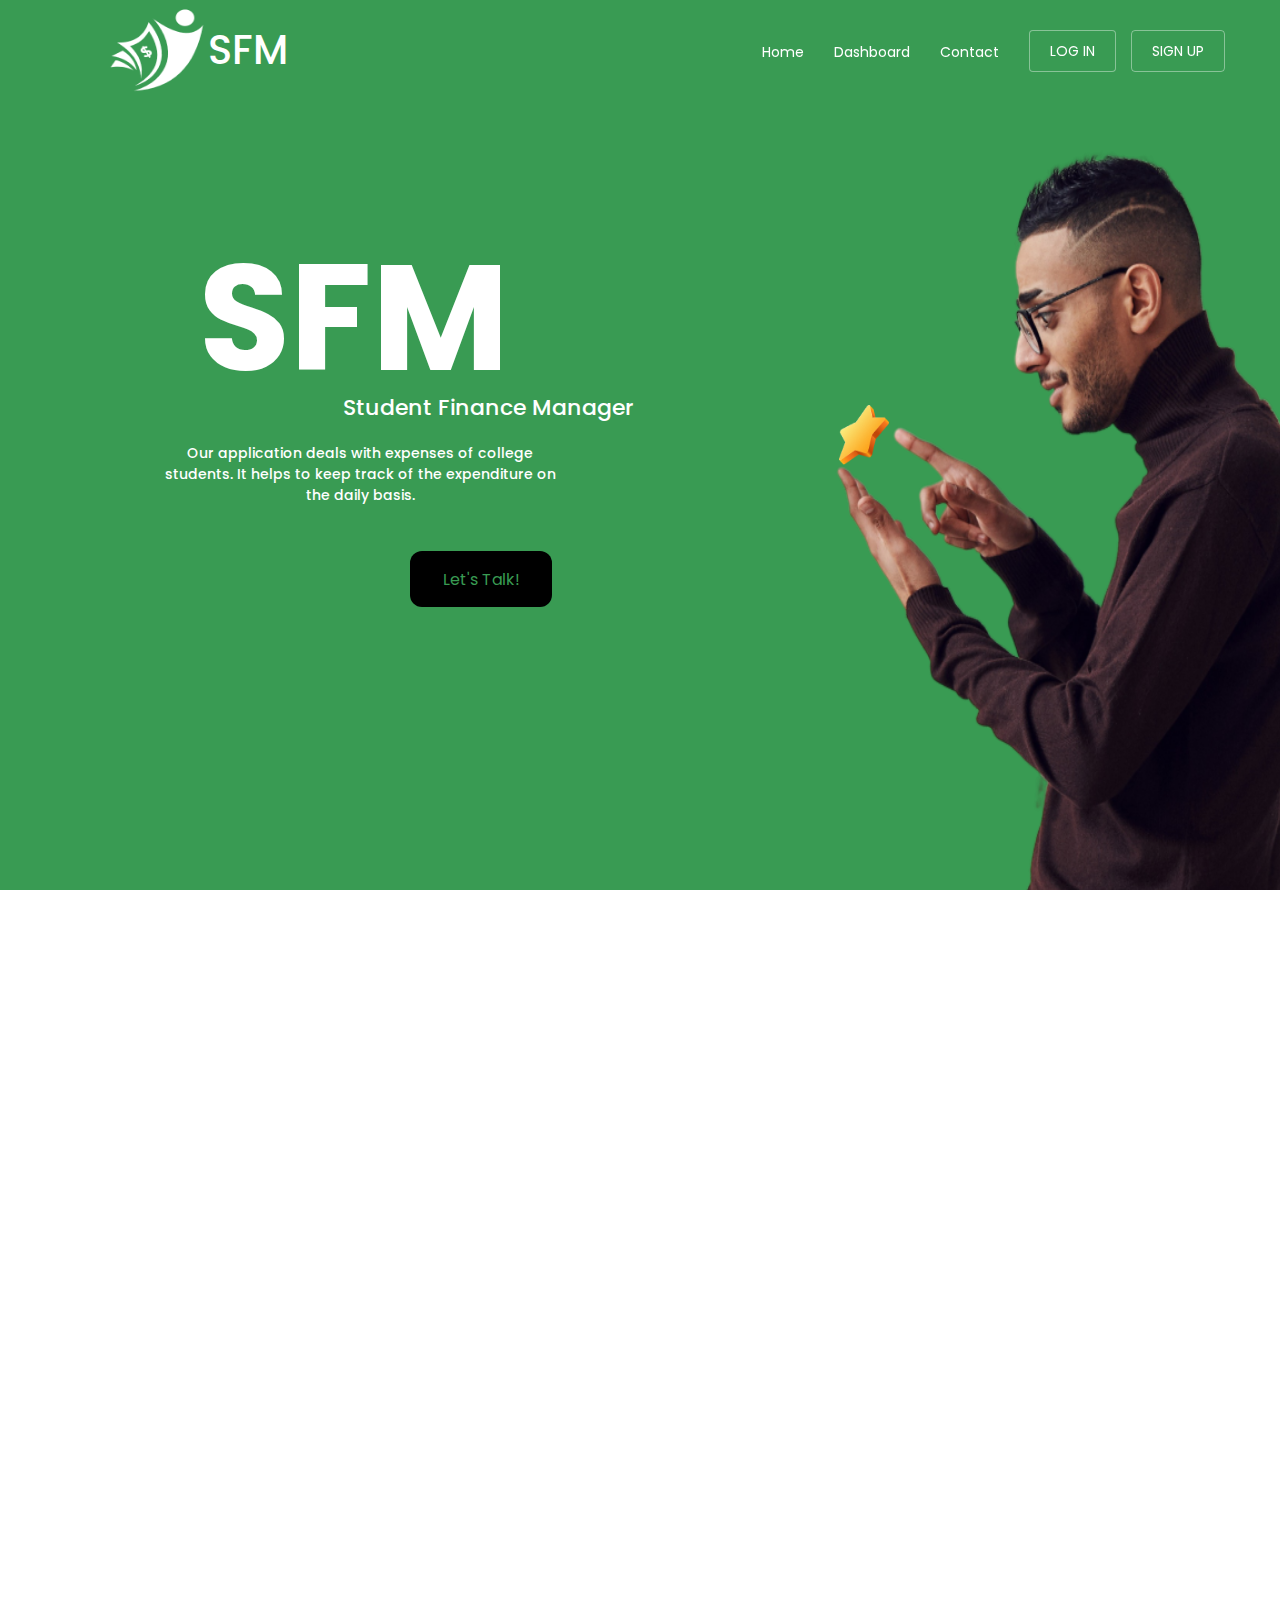
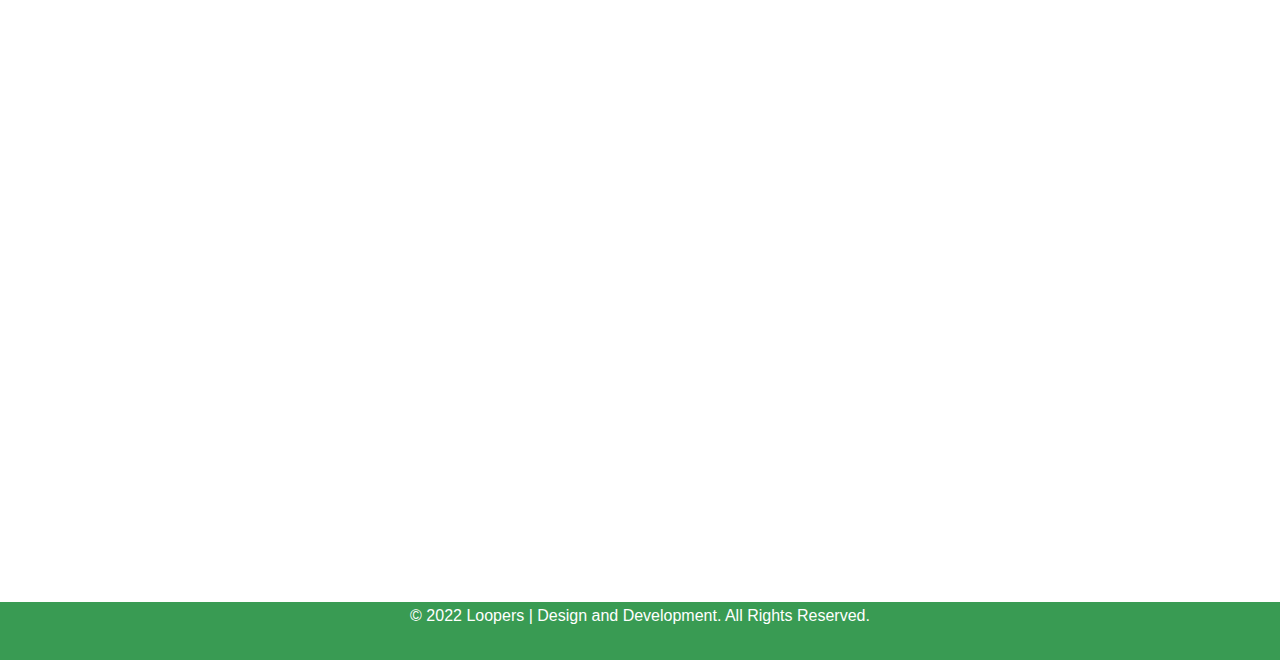
==== index.html @ a9b00f6e "Initial Commit" ====
<!DOCTYPE html>
<html lang="en">
  <head>
    <meta charset="utf-8">
    <meta name="viewport" content="width=device-width, initial-scale=1">
    <title>SFM</title>
    <meta name="description" content="">
    <meta name="keywords" content="free website templates, free bootstrap themes, free template, free bootstrap, free website template">
    
    <link rel="stylesheet" href="https://fonts.googleapis.com/css?family=Poppins:400,500,700">
    <link rel="stylesheet" href="css/styles-merged.css">
    <link rel="stylesheet" href="css/style.min.css">
    <div class="header">
      <img src="img/sfmwhite.png" alt="logo" />
      <h1>SFM</h1>
    </div>
    

    <!--[if lt IE 9]>
      <script src="js/vendor/html5shiv.min.js"></script>
      <script src="js/vendor/respond.min.js"></script>
    <![endif]-->
  </head>
  <body>

    <img src="img/pexels-fauxels-3182765-removebg2.png" alt="HTML5 Icon">
    <div class="img2">
      <img src="img/Group.png" alt="star"/>
    </div>
    
    <!-- Fixed navbar -->
    
    
    <nav class="navbar navbar-default navbar-fixed-top probootstrap-navbar">
      <div class="container">
        <div class="navbar-header">
          <button type="button" class="navbar-toggle collapsed" data-toggle="collapse" data-target="#navbar-collapse" aria-expanded="false" aria-controls="navbar">
            <span class="sr-only">Toggle navigation</span>
            <span class="icon-bar"></span>
            <span class="icon-bar"></span>
            <span class="icon-bar"></span>
          </button>
          <a class="navbar-brand" href="index.html" title="SFM">SFM</a>
        </div>

        <div id="navbar-collapse" class="navbar-collapse collapse">
          <ul class="nav navbar-nav navbar-right">
            <li><a href="index.html">Home</a></li>
            <li class="">
              <a href="dashboard.html" data-toggle="" class="">Dashboard</a>
           
            
            <li><a href="contact.html">Contact</a></li>
            <li class="probootstra-cta-button"><a href="#" class="btn" data-toggle="modal" data-target="#loginModal">Log in</a></li>
            <li class="probootstra-cta-button last"><a href="#" class="btn btn-ghost" data-toggle="modal" data-target="#signupModal">Sign up</a></li>
          </ul>
        </div>
      </div>
    </nav>

    <section class="flexslider">
     
          <div class="container">
            <div class="row">
              <div class="col-md-8 col-md-offset-2">
                <div class="probootstrap-slider-text text-center">
                  <h1 class="probootstrap-heading">SFM</h1>
                </div>
              </div>
            </div>
          </div>

          <div class="size">
            <h3 class="two" style="color: white">Student Finance Manager</h3>
            
            <button class="button1"><a href="https://api.whatsapp.com/send/?phone=%2B34602256248&text&app_absent=0">Let's Talk!</a></button> 
          </div>

          <div class="four">
            <h5 class="three" style="color:white">Our application deals with expenses of college<br> students. It helps to keep track of 
              the expenditure on<br> the daily basis.</h5>
          </div>

          
       
    </section>


    
    <section class="probootstrap-section probootstrap-bg-white probootstrap-zindex-above-showcase">
      <div class="container">
        <div class="row">
          <div class="col-md-6 col-md-offset-3 text-center section-heading probootstrap-animate" data-animate-effect="fadeIn">
            <h2>Our Services</h2>
          </div>
        </div>
        <!-- END row -->
        <div class="row probootstrap-gutter60">
          <div class="col-md-4 probootstrap-animate" data-animate-effect="fadeIn">
            <div class="service hover_service text-center">
              <div class="icon"><i class="icon-mobile3"></i></div>
              <div class="text">
                <h3>Balance Check</h3>
              </div>  
            </div>
          </div>
          <div class="col-md-4 probootstrap-animate" data-animate-effect="fadeIn">
            <div class="service hover_service text-center">
              <div class="icon"><i class="icon-presentation"></i></div>
              <div class="text">
                <h3>Manage Investment</h3>
              </div>
            </div>
          </div>
          <div class="col-md-4 probootstrap-animate" data-animate-effect="fadeIn">
            <div class="service hover_service text-center">
              <div class="icon"><i class="icon-circle-compass"></i></div>
              <div class="text">
                <h3>Chat Message</h3>
              </div>
            </div>
          </div>
</div>
</div>
</section>

<section class="probootstrap-section probootstrap-bg-white probootstrap-zindex-above-showcase">
  <div class="container">
    <div class="row">
      <div class="col-md-6 col-md-offset-3 text-center section-heading probootstrap-animate" data-animate-effect="fadeIn">
        <h2>Plans & Subscriptions</h2>
      </div>
    </div>
    <!-- END row -->
    <div class="row probootstrap-gutter60">
      <div class="col-md-4 probootstrap-animate" data-animate-effect="fadeIn">
        <div class="service hover_service text-center">
          <div class="icon"><i class="icon-mobile3"></i></div>
          <div class="text">
            <h2>14 Days Trial Plan</h2>
            <h3>Rs.0</h3>
          </div>  
        </div>
      </div>
      <div class="col-md-4 probootstrap-animate" data-animate-effect="fadeIn">
        <div class="service hover_service text-center">
          <div class="icon"><i class="icon-presentation"></i></div>
          <div class="text">
            <h2>Monthly Plan</h2>
            <h3>Rs.199</h3>
          </div>
        </div>
      </div>
      <div class="col-md-4 probootstrap-animate" data-animate-effect="fadeIn">
        <div class="service hover_service text-center">
          <div class="icon"><i class="icon-circle-compass"></i></div>
          <div class="text">
            <h2>Yearly Plan</h2>
            <h3>Rs.2199</h3>
          </div>
        </div>
      </div>
</div>
  </div></section>
         


    
 
    <div id="footer">
      <p>&copy; 2022 Loopers | Design and Development. All Rights Reserved.</p>
  </div>
    <!-- Modal login -->
    <div class="modal fadeInUp probootstrap-animated" id="loginModal" tabindex="-1" role="dialog" aria-labelledby="loginModalLabel" aria-hidden="true">
      <div class="vertical-alignment-helper">
        <div class="modal-dialog modal-md vertical-align-center">
          <div class="modal-content">
            <button type="button" class="close" data-dismiss="modal" aria-hidden="true"><i class="icon-cross"></i></button>
            <div class="probootstrap-modal-flex">
              <div class="probootstrap-modal-figure" style="background-image: url(img/modal_bg.jpg);"></div>
              <div class="probootstrap-modal-content">
                <form action="#" class="probootstrap-form">
                  <div class="form-group">
                    <input type="text" class="form-control" placeholder="Email">
                  </div> 
                  <div class="form-group">
                    <input type="password" class="form-control" placeholder="Password">
                  </div> 
                  <div class="form-group clearfix mb40">
                    <label for="remember" class="probootstrap-remember"><input type="checkbox" id="remember"> Remember Me</label>
                    <a href="#" class="probootstrap-forgot">Forgot Password?</a>
                  </div>
                  <div class="form-group text-left">
                    <div class="row">
                      <div class="col-md-6">
                        <input type="submit" class="btn btn-primary btn-block" value="Sign In">
                      </div>
                    </div>
                  </div>
                  <div class="form-group probootstrap-or">
                    <span><em>or</em></span>
                  </div>
                  <div class="form-group">
                    <div class="row">
                      <div class="col-md-12">
                        <button class="btn btn-primary btn-ghost btn-block btn-connect-facebook"><span>connect with</span> Facebook</button>
                        <button class="btn btn-primary btn-ghost btn-block btn-connect-google"><span>connect with</span> Google</button>
                        <button class="btn btn-primary btn-ghost btn-block btn-connect-twitter"><span>connect with</span> Twitter</button>
                      </div>
                    </div>
                  </div>
                </form>
              </div>
            </div>
          </div>
        </div>
      </div>
    </div>
    <!-- END modal login -->
    
    <!-- Modal signup -->
    <div class="modal fadeInUp probootstrap-animated" id="signupModal" tabindex="-1" role="dialog" aria-labelledby="signupModalLabel" aria-hidden="true">
      <div class="vertical-alignment-helper">
        <div class="modal-dialog modal-md vertical-align-center">
          <div class="modal-content">
            <button type="button" class="close" data-dismiss="modal" aria-hidden="true"><i class="icon-cross"></i></button>
            <div class="probootstrap-modal-flex">
              <div class="probootstrap-modal-figure" style="background-image: url(img/modal_bg.jpg);"></div>
              <div class="probootstrap-modal-content">
                <form action="#" class="probootstrap-form">
                  <div class="form-group">
                    <input type="text" class="form-control" placeholder="Email">
                  </div> 
                  <div class="form-group">
                    <input type="password" class="form-control" placeholder="Password">
                  </div> 
                  <div class="form-group">
                    <input type="password" class="form-control" placeholder="Re-type Password">
                  </div> 
                  <div class="form-group clearfix mb40">
                    <label for="remember" class="probootstrap-remember"><input type="checkbox" id="remember"> Remember Me</label>
                    <a href="#" class="probootstrap-forgot">Forgot Password?</a>
                  </div>
                  <div class="form-group text-left">
                    <div class="row">
                      <div class="col-md-6">
                        <input type="submit" class="btn btn-primary btn-block" value="Sign Up">
                      </div>
                    </div>
                    
                  </div>
                  <div class="form-group probootstrap-or">
                    <span><em>or</em></span>
                  </div>
                  <div class="form-group">
                    <div class="row">
                      <div class="col-md-12">
                        <button class="btn btn-primary btn-ghost btn-block btn-connect-facebook"><span>connect with</span> Facebook</button>
                        <button class="btn btn-primary btn-ghost btn-block btn-connect-google"><span>connect with</span> Google</button>
                        <button class="btn btn-primary btn-ghost btn-block btn-connect-twitter"><span>connect with</span> Twitter</button>
                      </div>
                    </div>
                  </div>
                </form>
              </div>
            </div>
          </div>
        </div>
      </div>
    </div>
    <!-- END modal signup -->

    <script src="js/scripts.min.js"></script>
    <script src="js/custom.min.js"></script>

  </body>
</html>
---- css/style.min.css ----
/*!==============================
 * Theme Name: Stack
 * Theme URL: https://probootstrap.com/stack-free-responsive-bootstrap-website-template
 * Author: ProBootstrap.com
 * Author URL: https://probootstrap.com
 * License: Released for free under the Creative Commons Attribution 3.0 license (probootstrap.com/license)
 */@font-face{font-family:icomoon;src:url(../fonts/icomoon/icomoon.eot?1z9v6x);src:url(../fonts/icomoon/icomoon.eot?1z9v6x#iefix) format("embedded-opentype"),url(../fonts/icomoon/icomoon.ttf?1z9v6x) format("truetype"),url(../fonts/icomoon/icomoon.woff?1z9v6x) format("woff"),url(../fonts/icomoon/icomoon.svg?1z9v6x#icomoon) format("svg");font-weight:400;font-style:normal}html{overflow-x:hidden}body{background:#399B53;color:#399B53;line-height:28px;font-size:14px;font-family:Poppins,Arial,sans-serif}h1,h2,h3,h4,h5,h6{color:#181920;line-height:1.5}h1{font-size:26px}h2{font-size:20px}
 h3{font-size:22px;left: -57px}
 h4{font-size:16px}
 h5,h6{font-size:14px}ol,p,ul{margin-bottom:30px}a{-webkit-transition:.3s all;transition:.3s all;color:#399B53}a:active,a:focus,a:hover{color:#399B53;text-decoration:none}.flexslider .probootstrap-heading,.hero-text-heading,.probootstrap-hero h1{font-size:52px;font-weight:300;margin-bottom:10px;margin-top:0;line-height:64px;color:#fff;position: absolute;
width: 322px;
height: 123px;
left: -57px;
top: 64px;

font-family: 'Poppins';
font-style: normal;
font-weight: 700;
font-size: 150px;
line-height: 128px;

/* or 85% */

color: #FFFFFF;

}@media screen and (max-width:768px){.flexslider .probootstrap-heading,.hero-text-heading,.probootstrap-hero h1{font-size:40px;line-height:1.5}}.probootstrap-navbar .dropdown-submenu>a:before,.probootstrap-navbar .dropdown>a:before{font-weight:400;line-height:1;font-family:icomoon;speak:none;font-style:normal;font-variant:normal;-webkit-font-smoothing:antialiased;-moz-osx-font-smoothing:grayscale}@media screen and (max-width:480px){.flexslider .probootstrap-heading,.hero-text-heading,.probootstrap-hero h1{font-size:30px}}.flexslider .probootstrap-subheading,.hero-text-subheading,.probootstrap-hero p{font-size:16px;color:rgba(255,255,255,.9)}.flexslider .probootstrap-subheading:last-child,.hero-text-subheading:last-child,.probootstrap-hero p:last-child{margin-bottom:0}.probootstrap-navbar{border:none;-webkit-box-shadow:none;box-shadow:none;border-radius:0;margin-bottom:0;background:0 0;-webkit-transition:.3s all;transition:.3s all}@media screen and (max-width:768px){.probootstrap-navbar{background:#000;-webkit-box-shadow:0 2px 10px 0 rgba(0,0,0,.2);box-shadow:0 2px 10px 0 rgba(0,0,0,.2)}}.probootstrap-navbar .navbar-toggle:focus,.probootstrap-navbar .navbar-toggle:hover{background-color:transparent}.probootstrap-navbar .navbar-toggle{border:none}.probootstrap-navbar .navbar-toggle span.icon-bar{-webkit-transition:all .15s;transition:all .15s}.probootstrap-navbar .navbar-toggle span:nth-child(2){-webkit-transform:rotate(45deg);transform:rotate(45deg);-webkit-transform-origin:10% 10%;transform-origin:10% 10%}.probootstrap-navbar .navbar-toggle span:nth-child(3){opacity:0}.probootstrap-navbar .navbar-toggle span:nth-child(4){-webkit-transform:rotate(-45deg);transform:rotate(-45deg);-webkit-transform-origin:10% 90%;transform-origin:10% 90%}.probootstrap-navbar .navbar-toggle.collapsed span:nth-child(2),.probootstrap-navbar .navbar-toggle.collapsed span:nth-child(4){-webkit-transform:rotate(0);transform:rotate(0)}.probootstrap-navbar .navbar-toggle.collapsed span:nth-child(3){opacity:1}.probootstrap-navbar .navbar-brand,.probootstrap-navbar .navbar-nav>li>a,.probootstrap-navbar .parent-nav-link-padding{margin-left:15px;margin-right:15px;padding:40px 0}.probootstrap-navbar .dropdown-header{color:rgba(255,255,255,.2);padding-left:10px;text-transform:uppercase}.probootstrap-navbar .dropdown>a{padding-right:10px!important;position:relative;display:block}@media screen and (max-width:480px){.probootstrap-navbar .dropdown>a{display:block;padding-right:0}}.probootstrap-navbar .dropdown>a:before{text-transform:none;position:absolute;top:50%;right:0;margin-right:-10px;margin-top:-11px;content:"\e924";font-size:20px;color:rgba(255,255,255,.5);-webkit-transition:.3s all;transition:.3s all}.probootstrap-navbar .dropdown>a:hover:before{-webkit-transform:rotate(180deg);transform:rotate(180deg)}.probootstrap-navbar .dropdown.open>a,.probootstrap-navbar .dropdown:active>a,.probootstrap-navbar .dropdown:focus>a,.probootstrap-navbar .dropdown:hover>a{border-top:2px solid #FF5200;-webkit-transition:.3s all;transition:.3s all}@media screen and (max-width:768px){.probootstrap-navbar .navbar-brand,.probootstrap-navbar .navbar-nav>li>a,.probootstrap-navbar .parent-nav-link-padding{padding-top:15px;padding-bottom:15px}.probootstrap-navbar .dropdown.open>a,.probootstrap-navbar .dropdown:active>a,.probootstrap-navbar .dropdown:focus>a,.probootstrap-navbar .dropdown:hover>a{border-top:2px solid transparent}}.probootstrap-navbar .dropdown.open>a:before,.probootstrap-navbar .dropdown:active>a:before,.probootstrap-navbar .dropdown:focus>a:before,.probootstrap-navbar .dropdown:hover>a:before{-webkit-transform:rotate(180deg);transform:rotate(180deg)}.probootstrap-navbar .dropdown>.dropdown-menu>li a{padding:10px;color:rgba(255,255,255,.4)}.probootstrap-navbar .dropdown>.dropdown-menu>li a:hover,.probootstrap-navbar .dropdown>.dropdown-menu>li.open>a,.probootstrap-navbar .dropdown>.dropdown-menu>li:active>a,.probootstrap-navbar .dropdown>.dropdown-menu>li:focus>a,.probootstrap-navbar .dropdown>.dropdown-menu>li:hover>a{color:#1d1d1d;background:#fff;border-top:none}.probootstrap-navbar .dropdown>.dropdown-menu>li.dropdown-submenu.open>a,.probootstrap-navbar .dropdown>.dropdown-menu>li.dropdown-submenu:active>a,.probootstrap-navbar .dropdown>.dropdown-menu>li.dropdown-submenu:focus>a,.probootstrap-navbar .dropdown>.dropdown-menu>li.dropdown-submenu:hover>a{border-top:none}.probootstrap-navbar .dropdown>.dropdown-menu>li.dropdown-submenu.open>a:before,.probootstrap-navbar .dropdown>.dropdown-menu>li.dropdown-submenu:active>a:before,.probootstrap-navbar .dropdown>.dropdown-menu>li.dropdown-submenu:focus>a:before,.probootstrap-navbar .dropdown>.dropdown-menu>li.dropdown-submenu:hover>a:before{color:#000}.probootstrap-navbar .navbar-right .dropdown-menu{right:auto}.probootstrap-navbar .dropdown-menu{border:none;background:#1d1d1d;border-radius:0;-webkit-box-shadow:0 0 7px 0 rgba(0,0,0,.15);box-shadow:0 0 7px 0 rgba(0,0,0,.15);min-width:200px;white-space:normal;word-wrap:break-word}.probootstrap-navbar .dropdown-menu a{white-space:normal}@media screen and (max-width:768px){.probootstrap-navbar .dropdown-menu{width:100%;padding:10px 15px}.probootstrap-navbar .dropdown-menu a{color:#fff}}
.probootstrap-navbar .navbar-brand{font-size:30px;text-transform:uppercase;background:url(../img/) left center no-repeat;top:18px;position:relative;width:170px;height:43px;text-indent:-999999px}


@media only screen and (-webkit-min-device-pixel-ratio:2),only screen and (min--moz-device-pixel-ratio:2),only screen and (min-device-pixel-ratio:2),only screen and (min-resolution:192dpi),only screen and (min-resolution:2dppx){.probootstrap-navbar .navbar-brand{position:relative;width:160px;height:43px;background:url(../img/logo@2x.png) left center no-repeat;background-size:cover}}.probootstrap-navbar .navbar-nav>li>a{color:#fff;font-size:14px;position:relative;border-top:2px solid transparent}@media screen and (max-width:768px){.probootstrap-navbar .navbar-brand{top:2px!important}.probootstrap-navbar .navbar-nav>li>a{padding-top:8px;padding-bottom:8px}}.probootstrap-navbar .navbar-nav>li>a:hover{color:rgba(255,255,255,.7)}.probootstrap-navbar .navbar-nav>li>a:active,.probootstrap-navbar .navbar-nav>li>a:focus,.probootstrap-navbar .navbar-nav>li>a:hover{border-top:2px solid #FF5200}@media screen and (max-width:480px){.probootstrap-navbar .navbar-brand{top:2px!important}.probootstrap-navbar .navbar-nav>li>a:active,.probootstrap-navbar .navbar-nav>li>a:focus,.probootstrap-navbar .navbar-nav>li>a:hover{border-top:2px solid transparent}.probootstrap-navbar .dropdown-submenu:hover>.dropdown-menu{display:block}}.probootstrap-navbar .navbar-nav>li.open>a{border-top:2px solid transparent}.probootstrap-navbar .navbar-nav>li.open>a,.probootstrap-navbar .navbar-nav>li.open>a:focus,.probootstrap-navbar .navbar-nav>li.open>a:hover{background:0 0}.probootstrap-navbar .navbar-nav>li.probootstra-cta-button>a{border-radius:4px;padding:10px 20px;margin-top:30px;background:#399B53;color:#fff;color: #fff;
border: 1px solid rgba(255,255,255,.4);}.probootstrap-navbar .navbar-nav>li.probootstra-cta-button>a:active,.probootstrap-navbar .navbar-nav>li.probootstra-cta-button>a:focus{outline:0}.probootstrap-navbar .navbar-nav>li.probootstra-cta-button>a.btn-ghost{background:0 0;color:#fff;border:1px solid rgba(255,255,255,.4)}.probootstrap-navbar .navbar-nav>li.probootstra-cta-button.last>a{margin-left:0;margin-right:0}@media screen and (max-width:768px){.probootstrap-navbar .navbar-nav>li.probootstra-cta-button>a{margin-bottom:10px;margin-top:0}.probootstrap-navbar .navbar-nav>li.probootstra-cta-button.last>a{margin-left:15px;margin-right:15px}}.probootstrap-navbar .navbar-nav>li.active>a{background:0 0}.probootstrap-navbar .navbar-nav>li>.dropdown-menu:before{border:1px solid #1d1d1d;content:"";position:absolute;top:-20px;left:40px;border-color:rgba(29,29,29,0);border-bottom-color:#1d1d1d;border-width:10px;margin-left:-10px}.probootstrap-navbar .navbar-nav .dropdown li.active>a{color:#fff;background:0 0}.probootstrap-navbar .dropdown-submenu{position:relative}.probootstrap-navbar .dropdown-submenu .dropdown-menu{top:0;left:100%;margin-top:-1px}.probootstrap-navbar .dropdown-submenu>a{display:block}.probootstrap-navbar .dropdown-submenu>a:before{text-transform:none;position:absolute;top:50%;right:0;margin-right:10px;margin-top:-11px;content:"\e926";font-size:20px;color:rgba(255,255,255,.5);-webkit-transition:.3s all;transition:.3s all}.probootstrap-navbar .dropdown-submenu>a:hover:before{color:rgba(0,0,0,.3);-webkit-transform:rotate(180deg);transform:rotate(180deg)}.probootstrap-navbar.scrolled{background:#000;-webkit-box-shadow:0 2px 10px 0 rgba(0,0,0,.2);box-shadow:0 2px 10px 0 rgba(0,0,0,.2)}.probootstrap-navbar.scrolled .navbar-brand,.probootstrap-navbar.scrolled .navbar-nav>li>a,.probootstrap-navbar.scrolled .parent-nav-link-padding{padding-top:20px;padding-bottom:20px}.probootstrap-navbar.scrolled .navbar-brand{top:8px}.probootstrap-navbar.scrolled .navbar-nav>li.probootstra-cta-button>a{margin-top:14px!important;padding-top:5px!important;padding-bottom:5px!important}.container-fluid .navbar-brand{margin-left:15px}.container-fluid .dropdown-submenu{position:relative}.container-fluid .dropdown-submenu .dropdown-menu{top:0;left:auto;right:100%;margin-top:-1px}.probootstrap-hero{background-size:cover;background-position:center center}.probootstrap-hero>.overlay{position:absolute;top:0;left:0;right:0;bottom:0;background:rgba(0,0,0,.3);z-index:1}.probootstrap-hero>.container{position:relative;z-index:2}.probootstrap-hero .probootstrap-hero-text{padding-top:200px;padding-bottom:200px}@media screen and (max-width:768px){.probootstrap-hero .probootstrap-hero-text{padding-top:50px;padding-bottom:50px}}.probootstrap-hero.probootstrap-sm-hero .probootstrap-hero-text{padding-top:150px;padding-bottom:150px}@media screen and (max-width:768px){.probootstrap-hero.probootstrap-sm-hero .probootstrap-hero-text{padding-top:50px;padding-bottom:50px}}.probootstrap-hero.probootstrap-xs-hero .probootstrap-hero-text{padding-top:90px;padding-bottom:90px}@media screen and (max-width:768px){.probootstrap-hero.probootstrap-xs-hero .probootstrap-hero-text{padding-top:50px;padding-bottom:50px}}.probootstrap-hero .btn{position:relative;font-size:18px;width:200px}@media screen and (max-width:480px){.container-fluid .dropdown-submenu:hover>.dropdown-menu{display:block}.probootstrap-hero .btn{width:100%;margin-bottom:10px}}.probootstrap-hero .btn.btn-primary{text-transform:uppercase;padding:15px 20px}.probootstrap-hero.probootstrap-hero-colored{background:#FF5200}.probootstrap-hero.probootstrap-hero-colored h1{color:#fff}.probootstrap-hero.probootstrap-hero-colored p{color:rgba(255,255,255,.8)}.probootstrap-feature-showcase{margin-top:100px;position:relative}.probootstrap-home-showcase-wrap{width:100%}.probootstrap-home-showcase-wrap .probootstrap-home-showcase-inner{-webkit-box-shadow:0 0 40px 0 rgba(0,0,0,.08);box-shadow:0 0 40px 0 rgba(0,0,0,.08);z-index:1;height:500px;overflow:hidden;width:100%;position:relative}@media screen and (max-width:768px){.probootstrap-feature-showcase{margin-top:0}.probootstrap-home-showcase-wrap .probootstrap-home-showcase-inner{height:100%}}.probootstrap-home-showcase-wrap .probootstrap-home-showcase-inner .probootstrap-chrome{background:#dddde0;padding:15px;border-radius:5px 5px 0 0;position:relative}.probootstrap-home-showcase-wrap .probootstrap-home-showcase-inner .probootstrap-chrome>div{position:absolute;left:10px;top:50%;margin-top:-3px}.probootstrap-home-showcase-wrap .probootstrap-home-showcase-inner .probootstrap-chrome>div>span{width:5px;height:5px;display:block;float:left;margin-right:4px;background:#898991;border-radius:50%}@media screen and (max-width:768px){.probootstrap-home-showcase-wrap .probootstrap-image-showcase{height:400px}}@media screen and (max-width:480px){.probootstrap-home-showcase-wrap .probootstrap-image-showcase{height:200px}.probootstrap-cta h2{text-align:center}}.probootstrap-home-showcase-wrap .probootstrap-image-showcase>ul{padding:0;margin:0;position:relative}.probootstrap-home-showcase-wrap .probootstrap-image-showcase>ul>li{padding:0;margin:0;list-style:none;position:absolute;top:0;bottom:0;height:100%;width:100%;opacity:0;visibility:hidden;-webkit-transition:.3s all;transition:.3s all}.probootstrap-home-showcase-wrap .probootstrap-image-showcase>ul>li img{max-width:100%}.probootstrap-home-showcase-wrap .probootstrap-image-showcase>ul>li.active{opacity:1;visibility:visible}.probootstrap-showcase-nav{margin-top:30px}.probootstrap-showcase-nav ul{padding:0;margin:0}.probootstrap-showcase-nav ul li{margin:0 0 15px;padding:0 0 0 20px;list-style:none}.probootstrap-showcase-nav ul li>a{color:rgba(0,0,0,.5);margin-bottom:10px;font-weight:700;text-transform:uppercase}.probootstrap-showcase-nav ul li p{display:none}.probootstrap-showcase-nav ul li.active{padding:20px;background:#fff;border-radius:4px;-webkit-box-shadow:0 0 40px 0 rgba(0,0,0,.08);box-shadow:0 0 40px 0 rgba(0,0,0,.08)}.probootstrap-showcase-nav ul li.active>a{color:#FF5200;padding-left:0;display:block}.probootstrap-showcase-nav ul li.active p{display:block;font-size:13px;line-height:20px;margin-bottom:0}.btn{border:none;border-radius:30px;text-transform:uppercase;padding-left:30px;padding-right:30px}.btn:active{-webkit-transition:.2s all;transition:.2s all;-webkit-transform:scale(.95);transform:scale(.95);-webkit-box-shadow:none;box-shadow:none}.btn.btn-lg{font-size:14px;line-height:1.5}.btn.btn-primary{border:1px solid #399B53;background:#399B53;color:#fff}.btn.btn-primary:active,.btn.btn-primary:focus,.btn.btn-primary:hover{background:#ff590a}.btn.btn-primary:active,.btn.btn-primary:focus{outline:0;border:1px solid #FF5200}.btn.btn-ghost{background:0 0;border:1px solid #FF5200;color:#FF5200}.btn.btn-ghost:hover{background:#FF5200;color:#fff}.btn.btn-ghost:active,.btn.btn-ghost:focus{outline:0;background:0 0;color:#FF5200;border:1px solid #FF5200}.probootstrap-section{padding:7em 0}.probootstrap-section.probootstrap-border-top{border-top:1px solid rgba(0,0,0,.1)}.probootstrap-section.probootstrap-border-bottom{border-bottom:1px solid rgba(0,0,0,.1)}.probootstrap-section>.container.probootstrap-border-top{padding-top:50px;border-top:1px solid rgba(0,0,0,.1)}.probootstrap-section.probootstrap-bg-white{background:#fff}.probootstrap-zindex-above-showcase{position:relative;z-index:4}.section-heading{margin-bottom:50px}.section-heading h2{font-size:40px;font-weight:300}@media screen and (max-width:768px){.probootstrap-section{padding:3em 0}.section-heading h2{font-size:24px}.section-heading p{font-size:16px}}.lead{font-size:18px;line-height:32px}.probootstrap-cta{padding:3em 0;background:#FF5200;color:#fff}.probootstrap-cta h2{margin:18px 0 0;padding:0;color:#fff;float:left;line-height:1.5}@media screen and (max-width:768px){.probootstrap-cta h2{float:none;width:100%;margin:0 0 30px}}.probootstrap-cta .btn{float:right;margin-top:10px}@media screen and (max-width:768px){.probootstrap-cta .btn{float:none;width:100%;margin-top:0}}.modal .probootstrap-modal-flex .probootstrap-remember,
.service{float:left}.probootstrap-cta .btn.btn-ghost{width:200px;border:1px solid #399B53;color:#399B53}@media screen and (max-width:480px){.probootstrap-cta .btn.btn-ghost{width:100%}}.probootstrap-cta .btn.btn-ghost:hover{background:#fff;color:#FF5200}.probootstrap-footer{padding:7em 0;background:#1d1d1d;color:rgba(255,255,255,.3)}.probootstrap-footer a{color:rgba(255,255,255,.2)}.probootstrap-footer a:hover{color:#fff}.probootstrap-footer .copyright{margin-top:50px}@media screen and (max-width:768px){.probootstrap-footer{padding:3em 0}.probootstrap-footer .copyright{margin-top:0}}.probootstrap-footer .copyright p{line-height:20px}.probootstrap-footer .copyright p .icon{position:relative;top:2px}.probootstrap-footer .probootstrap-footer-widget{float:left;width:100%;margin-bottom:30px}.probootstrap-footer .probootstrap-footer-widget h3{color:#fff;font-size:16px;font-weight:300}.probootstrap-footer .probootstrap-footer-widget ul{margin:0;padding:0}.probootstrap-footer .probootstrap-footer-widget ul li{margin:0;padding:0;list-style:none}.service{margin-bottom:30px;width:100%;padding:70px;border:1px solid rgba(0,0,0,.1)}.service .icon{display:block;margin-bottom:30px}.service .icon i{font-size:40px;color:#399B53}.service h3{font-size:18px;margin-bottom:20px}.service p{font-size:15px}.service.left-icon{padding:0;border:none;margin-bottom:20px!important}.service.left-icon .icon,.service.left-icon .text{display:table-cell;vertical-align:top}.service.left-icon .icon{width:70px;position:relative;top:20px}.service.left-icon .icon i{font-size:40px}.service.left-icon .text{display:table-cell}.service.left-icon h3{font-size:18px;margin-bottom:0}.service.left-icon p{font-size:14px}.service.left-icon p:last-child{margin-bottom:0}.service.hover_service{-webkit-transition:.3s all;transition:.3s all}.service.hover_service:focus,.service.hover_service:hover{-webkit-box-shadow:0 2px 20px 0 rgba(0,0,0,.1);box-shadow:0 2px 20px 0 rgba(0,0,0,.1);border:1px solid transparent}.probootstrap-form{margin-bottom:50px}.probootstrap-form label{font-weight:400}.probootstrap-form .form-control{height:46px;-webkit-box-shadow:none;box-shadow:none;font-size:16px;-webkit-appearance:none;-moz-appearance:none;appearance:none}.probootstrap-form .form-control:active,.probootstrap-form .form-control:focus{-webkit-box-shadow:none;box-shadow:none;border-color:#FF5200}.probootstrap-form textarea.form-control{height:inherit;resize:vertical}.probootstrap-animate{opacity:0;visibility:hidden}.modal .modal-content{border-radius:0;border:none;position:relative;-webkit-box-shadow:0 0 40px 0 rgba(0,0,0,.2);box-shadow:0 0 40px 0 rgba(0,0,0,.2)}.modal .modal-content .close{position:absolute;top:10px;right:10px;z-index:100;font-size:26px}.modal .probootstrap-modal-flex{display:-webkit-box;display:-ms-flexbox;display:flex;-ms-flex-wrap:wrap;flex-wrap:wrap}.modal .probootstrap-modal-flex .probootstrap-modal-figure{width:40%;background-size:cover;background-position:center center;background-repeat:no-repeat}.modal .probootstrap-modal-flex .probootstrap-modal-content{width:60%;padding:40px;position:relative}@media screen and (max-width:480px){.modal .modal-content .close{top:20px;right:20px}.modal .probootstrap-modal-flex .probootstrap-modal-figure{height:200px}.modal .probootstrap-modal-flex .probootstrap-modal-content{padding-left:15px;padding-right:15px}.modal .probootstrap-modal-flex .probootstrap-modal-content,.modal .probootstrap-modal-flex .probootstrap-modal-figure{width:100%}.modal .probootstrap-modal-flex .btn{margin-bottom:10px}}.modal .probootstrap-modal-flex .form-control{height:40px}.modal .probootstrap-modal-flex .probootstrap-forgot{float:right}.modal .probootstrap-modal-flex .form-group{position:relative}.modal .probootstrap-modal-flex .probootstrap-or{padding:10px 0;text-align:center;display:block;font-size:11px;text-transform:uppercase}.modal .probootstrap-modal-flex .probootstrap-or>span{display:block}.modal .probootstrap-modal-flex .probootstrap-or>span:before{height:1px;left:0;right:0;top:50%;background:#ccc;width:100%;content:"";position:absolute}.modal .probootstrap-modal-flex .probootstrap-or em{color:#ccc;display:inline-block;background:#fff;position:relative;z-index:2;padding:0 4px;font-style:normal}.modal .probootstrap-modal-flex .btn-connect-facebook{background:#3b5998;border-color:#3b5998;color:#fff}.modal .probootstrap-modal-flex .btn-connect-twitter{background:#1da1f2;border-color:#1da1f2;color:#fff}.modal .probootstrap-modal-flex .btn-connect-google{background:#ea4335;border-color:#ea4335;color:#fff}.modal .vertical-alignment-helper{display:table;height:100%;width:100%;pointer-events:none}.modal .vertical-align-center{display:table-cell;vertical-align:middle;pointer-events:none}.modal .modal-content{width:inherit;height:inherit;margin:0 auto;pointer-events:all}.probootstrap-contact-info{padding:0;margin:0 0 30px}.probootstrap-contact-info li{padding:0;margin:20px 0 15px;list-style:none;line-height:24px}.probootstrap-contact-info li>i,.probootstrap-contact-info li>span{vertical-align:top;display:table-cell}.probootstrap-contact-info li>i{font-size:20px;position:relative;top:2px;width:30px}.probootstrap-team{margin-bottom:30px;float:left;display:block;position:relative;overflow:hidden;z-index:2;border-radius:6px}.probootstrap-team img{-webkit-transition:.3s all;transition:.3s all;-webkit-transition-timing-function:cubic-bezier(.57,.21,.69,1.25);transition-timing-function:cubic-bezier(.57,.21,.69,1.25)}.probootstrap-team .probootstrap-team-info{visibility:hidden;opacity:0;position:absolute;top:50%;width:100%;-webkit-transform:translateY(-50%);transform:translateY(-50%);-webkit-transition:.3s all;transition:.3s all;-webkit-transition-timing-function:cubic-bezier(.57,.21,.69,1.25);transition-timing-function:cubic-bezier(.57,.21,.69,1.25);text-align:center;margin-top:20px;z-index:3;display:block}@media screen and (max-width:480px){.modal .probootstrap-modal-flex .probootstrap-forgot{float:left}.probootstrap-team{overflow:visible}.probootstrap-team img{max-width:100%}.probootstrap-team .probootstrap-team-info{position:relative;top:inherit!important;margin-top:0!important;visibility:visible;opacity:1;-webkit-transform:translateY(0);transform:translateY(0)}}.flexslider .slides>li.overlay:before,.probootstrap-team:before{content:"";top:0;left:0;bottom:0;right:0}.probootstrap-team .probootstrap-team-info h3{color:#fff}.probootstrap-team .probootstrap-team-info h3 .position{display:block;font-size:14px;color:rgba(255,255,255,.4)}.probootstrap-team:before{visibility:hidden;opacity:0;position:absolute;background:rgba(0,0,0,.8);-webkit-transition:.3s all;transition:.3s all;z-index:1;border-radius:5px}.probootstrap-team:focus img,.probootstrap-team:hover img{-webkit-transform:scale(1.1);transform:scale(1.1)}.probootstrap-team:focus:before,.probootstrap-team:hover:before{visibility:visible;opacity:1}@media screen and (max-width:480px){.probootstrap-team .probootstrap-team-info h3{color:rgba(0,0,0,.7)}.probootstrap-team .probootstrap-team-info h3 .position{display:block;font-size:14px;color:rgba(0,0,0,.4)}.probootstrap-team:focus:before,.probootstrap-team:hover:before{display:none}}.probootstrap-team:focus .probootstrap-team-info,.probootstrap-team:hover .probootstrap-team-info{opacity:1;visibility:visible;margin-top:0}.probootstrap-flex-section{padding:7em 0}.probootstrap-flex-section.probootstrap-bg-white{background:#fff}.probootstrap-flex{display:-webkit-box;display:-ms-flexbox;display:flex;-ms-flex-wrap:wrap;flex-wrap:wrap}.probootstrap-flex .probootstrap-flex-item{width:33.3333%;padding:40px;-webkit-transition:.3s all;transition:.3s all;-webkit-transition-timing-function:cubic-bezier(.57,.21,.69,1.25);transition-timing-function:cubic-bezier(.57,.21,.69,1.25);z-index:1;position:relative;border-radius:4px}@media screen and (max-width:768px){.probootstrap-flex .probootstrap-flex-item{padding:30px;width:50%}}@media screen and (max-width:480px){.probootstrap-flex .probootstrap-flex-item{padding:20px;margin-bottom:20px;width:100%}}.probootstrap-flex .probootstrap-flex-item .service,.probootstrap-flex .probootstrap-flex-item p:last-child{margin-bottom:0}.probootstrap-flex .probootstrap-flex-item.active,.probootstrap-flex .probootstrap-flex-item:focus,.probootstrap-flex .probootstrap-flex-item:hover{-webkit-box-shadow:0 0 40px 0 rgba(0,0,0,.08);box-shadow:0 0 40px 0 rgba(0,0,0,.08);z-index:2;background:#fff}.proboostrap-clients .client-logo{margin-bottom:30px}@media screen and (max-width:768px){.proboostrap-clients .client-logo{margin-bottom:30px}}.probootstrap-pricing-wrap{position:relative}.probootstrap-pricing{background:#fff;float:left;width:100%;padding:20px;text-align:center;position:relative;-webkit-box-shadow:0 0 40px 0 rgba(0,0,0,.08);box-shadow:0 0 40px 0 rgba(0,0,0,.08);z-index:2;margin-top:-200px}@media screen and (max-width:992px){.probootstrap-pricing{margin-top:0!important;margin-bottom:30px}}.probootstrap-pricing.popular{z-index:10;margin-top:-215px;padding-top:40px}@media screen and (max-width:992px){.probootstrap-pricing.popular{margin-top:0!important}}.probootstrap-pricing h3{font-size:16px;text-transform:uppercase;letter-spacing:.1em;margin-bottom:50px}.probootstrap-pricing h3>span{margin-top:10px;display:block;text-transform:none;letter-spacing:normal;color:#FF5200;font-size:14px}.probootstrap-pricing .probootstrap-price-wrap{margin-bottom:50px}.probootstrap-pricing .probootstrap-price-wrap .probootstrap-price{font-size:50px;color:#FF5200;font-weight:100;display:block;margin-bottom:10px}.probootstrap-pricing .probootstrap-price-wrap .probootstrap-price-per-month{font-size:13px}.probootstrap-pricing ul{padding:0 30px;margin:0 0 50px}@media screen and (max-width:480px){.probootstrap-pricing ul{padding:0 10px}}.probootstrap-pricing ul li{padding:0;margin:0 0 20px;line-height:24px;list-style:none}.probootstrap-testimony-wrap{border-radius:4px;padding:20px}.probootstrap-testimony-wrap figure{margin-bottom:20px}.probootstrap-testimony-wrap figure img{height:80px;width:80px!important;margin:0 auto;border-radius:50%}.probootstrap-testimony-wrap blockquote{border-left:none;padding:0;margin-bottom:0;color:#000}.probootstrap-testimony-wrap blockquote cite{margin-top:30px;display:block;font-size:14px;color:rgba(0,0,0,.3)}.probootstrap-testimony-wrap blockquote cite span{font-style:normal;color:#000;font-weight:700}.flexslider,.flexslider .slides>li,.slider-height{height:700px}.flexslider{background:0 0;border:none;margin:0}.flexslider .probootstrap-subheading{font-size:20px}.flexslider .probootstrap-slider-text{margin-top:400px}.flexslider .slides>li{background-size:cover;background-position:center center;background-repeat:none}.flexslider .slides>li.overlay:before{background:rgba(0,0,0,.5);position:absolute}.flexslider .flex-control-paging{position:absolute;bottom:30px;z-index:20}@media screen and (max-width:480px){.flexslider,.flexslider .slides>li,.slider-height{height:400px}.flexslider .probootstrap-slider-text{margin-top:150px}.flexslider .flex-direction-nav{display:none}}.flexslider .flex-direction-nav a{text-decoration:none;display:block;width:30px;height:30px;margin:-60px 0 0;position:absolute;top:50%;z-index:10;overflow:hidden;opacity:0;cursor:pointer;color:rgba(0,0,0,.8);text-shadow:1px 1px 0 rgba(255,255,255,.3);-webkit-transition:all .3s ease-in-out;transition:all .3s ease-in-out;background:rgba(0,0,0,.8);border-radius:0;padding:30px}.mt0,.owl-carousel .owl-controls,.owl-carousel-posts .owl-controls{margin-top:0}.flexslider .flex-direction-nav a:before{font-family:icomoon;speak:none;font-style:normal;font-weight:400;font-variant:normal;text-transform:none;line-height:1;-webkit-font-smoothing:antialiased;-moz-osx-font-smoothing:grayscale;position:absolute;content:"\e929";-webkit-transition:.3s all;transition:.3s all;font-size:30px;display:inline-block;color:rgba(255,255,255,.8);left:50%;top:50%;-webkit-transform:translate(-50%,-50%);transform:translate(-50%,-50%)}.flexslider .flex-direction-nav a.flex-next:before{content:"\e92a";left:50%;top:50%;-webkit-transform:translate(-50%,-50%);transform:translate(-50%,-50%)}.flex-direction-nav .flex-prev{left:0}.flex-direction-nav .flex-next{right:0;text-align:right}.flexslider:hover .flex-direction-nav .flex-prev{opacity:.7;left:0}.flexslider:hover .flex-direction-nav .flex-prev:hover{opacity:1}.flexslider:hover .flex-direction-nav .flex-next{opacity:.7;right:0}.flex-control-paging li a{width:30px;height:4px;display:block;background:rgba(255,255,255,.2);cursor:pointer;text-indent:-9999px;-webkit-box-shadow:none;-o-box-shadow:none;box-shadow:none;border-radius:0;-webkit-transition:.3s all;transition:.3s all}.flex-control-paging li a:hover{background:#333;background:rgba(255,255,255,.7)}.flex-control-paging li a.flex-active{background:#fff;cursor:default}.owl-carousel{margin-bottom:100px}.owl-carousel.border-rounded .item{border:1px solid rgba(0,0,0,.1);border-radius:4px;overflow:hidden}.owl-carousel .owl-controls .owl-nav .owl-next,.owl-carousel .owl-controls .owl-nav .owl-prev,.owl-carousel-posts .owl-controls .owl-nav .owl-next,.owl-carousel-posts .owl-controls .owl-nav .owl-prev{top:50%;-webkit-transform:translateY(-50%);transform:translateY(-50%);z-index:9999;position:absolute;-webkit-transition:.2s all;transition:.2s all}.owl-carousel-posts .owl-controls .owl-nav .owl-next,.owl-carousel-posts .owl-controls .owl-nav .owl-prev{top:24%}.owl-carousel .owl-controls .owl-nav .owl-next,.owl-carousel-posts .owl-controls .owl-nav .owl-next{right:20px}.owl-carousel .owl-controls .owl-nav .owl-prev,.owl-carousel-posts .owl-controls .owl-nav .owl-prev{left:20px}.owl-carousel-fullwidth .owl-controls .owl-nav .owl-next i,.owl-carousel-fullwidth .owl-controls .owl-nav .owl-next:hover i,.owl-carousel-fullwidth .owl-controls .owl-nav .owl-prev i,.owl-carousel-fullwidth .owl-controls .owl-nav .owl-prev:hover i,.owl-carousel-posts .owl-controls .owl-nav .owl-next i,.owl-carousel-posts .owl-controls .owl-nav .owl-next:hover i,.owl-carousel-posts .owl-controls .owl-nav .owl-prev i,.owl-carousel-posts .owl-controls .owl-nav .owl-prev:hover i{color:#000}.owl-carousel-fullwidth.fh5co-light-arrow .owl-controls .owl-nav .owl-next i,.owl-carousel-fullwidth.fh5co-light-arrow .owl-controls .owl-nav .owl-next:hover i,.owl-carousel-fullwidth.fh5co-light-arrow .owl-controls .owl-nav .owl-prev i,.owl-carousel-fullwidth.fh5co-light-arrow .owl-controls .owl-nav .owl-prev:hover i{color:#fff}@media screen and (max-width:768px){.owl-theme .owl-controls .owl-nav{display:none}.img-sm-responsive{max-width:100%}}.owl-theme .owl-controls .owl-nav [class*=owl-]{background:0 0!important}.owl-theme .owl-controls .owl-nav [class*=owl-] i{font-size:24px;background:#ff5200!important;padding:12px;-webkit-transition:.5s all;transition:.5s all}.owl-theme .owl-controls .owl-nav [class*=owl-]:focus i,.owl-theme .owl-controls .owl-nav [class*=owl-]:hover i{background:#ff5200!important}.owl-theme .owl-dots{position:absolute;bottom:-30px;width:100%;text-align:center}.owl-carousel-fullwidth.owl-theme .owl-dots,.owl-work.owl-theme .owl-dots{bottom:-30px;margin-bottom:-2.5em}.owl-theme .owl-dots .owl-dot span{width:8px;height:8px;background:rgba(0,0,0,.2);-webkit-transition:.2s all;transition:.2s all;border:2px solid transparent}.owl-theme .owl-dots .owl-dot span:hover{background:0 0;border:2px solid rgba(0,0,0,.2)}.owl-theme .owl-dots .owl-dot.active span,.owl-theme .owl-dots .owl-dot:hover span{background:0 0;border:2px solid #000}.probootstrap-footer-social{padding:0;margin:0}.probootstrap-footer-social li{display:inline;padding:0;margin:0;list-style:none}.probootstrap-footer-social li a{padding:10px;font-size:22px}.probootstrap-footer-social li:first-child>a{padding-left:0}.probootstrap-gutter0>div[class*=col-]{padding-right:0;padding-left:0}@media screen and (max-width:480px){.probootstrap-gutter0>div[class*=col-]{padding-right:15px;padding-left:15px}}.probootstrap-gutter40>div[class*=col-]{padding-right:20px;padding-left:20px}@media screen and (max-width:480px){.probootstrap-gutter40>div[class*=col-]{padding-right:15px;padding-left:15px}}.probootstrap-gutter60>div[class*=col-]{padding-right:30px;padding-left:30px}@media screen and (max-width:480px){.probootstrap-gutter60>div[class*=col-]{padding-right:15px;padding-left:15px}}.mb0{margin-bottom:0}.mb10{margin-bottom:10px}.mb20{margin-bottom:20px}.mb30{margin-bottom:30px}.mb40{margin-bottom:40px}.mb50{margin-bottom:50px}.mb60{margin-bottom:60px}.mb70{margin-bottom:70px}.mb80{margin-bottom:80px}.mb90{margin-bottom:90px}.mb100{margin-bottom:100px}.mt10{margin-top:10px}.mt20{margin-top:20px}.mt30{margin-top:30px}.mt40{margin-top:40px}.mt50{margin-top:50px}.mt60{margin-top:60px}.mt70{margin-top:70px}.mt80{margin-top:80px}.mt90{margin-top:90px}.mt100{margin-top:100px}.pb0{padding-bottom:0!important}@media screen and (max-width:768px){.img-xs-responsive{max-width:100%}}

.two{
    color: white;
    padding-left: 400px;
    padding-top: -40px;
    position: relative;
    top: -219px;
}

.button1 {
    border: none;
    color: white;
    padding: 15px 32px;
    text-align: center;
    text-decoration: none;
    display: inline-block;
    font-size: 16px;
    margin: 4px 2px;
    cursor: pointer;
    position: relative;
    left: 408px;
    top: -106px;
    border-radius: 12px;
    background-color: black;
    height: 56px;
    width: 142px;
  }

  .header img {
    position: relative;
    left: 28px;
    top: 1px;
    width: 260px;
    height: 100px;
   
  }

  .header h1 {
    position: relative;
    top: -100px;
    left: 208px;
    color: #FFFFFF;
    font-size: 40px;
  }

  img{
    position: absolute;
width: 800px;
height: 793px;
padding-left: 80px;
padding-right: 80px;
left: 718px;
top: 141px;
  }

  .img2 img{
    position: absolute;
width: 210px;
height: 60px;
padding-left: 80px;
padding-right: 80px;
left: 759px;
top: 405px;
  }

  .col-md-4-probootstrap-animate{
background-color: #399B53;
  }

  .col-md-6-col-md-offset-3-text-center-section-heading-probootstrap-animate p{
    font-size: 6px;       
  }

  #footer p{
  font-family: Arial, Helvetica, sans-serif;
  font-size: 16px;
  color: white;
  text-align: center;
  justify-content: center;
  justify-items: center;
  }


.three{
  color: white;
    padding-left: 400px;
    padding-top: -40px;
    position: relative;
    top: -284px;
    left:-480px;
    text-align: center;
}
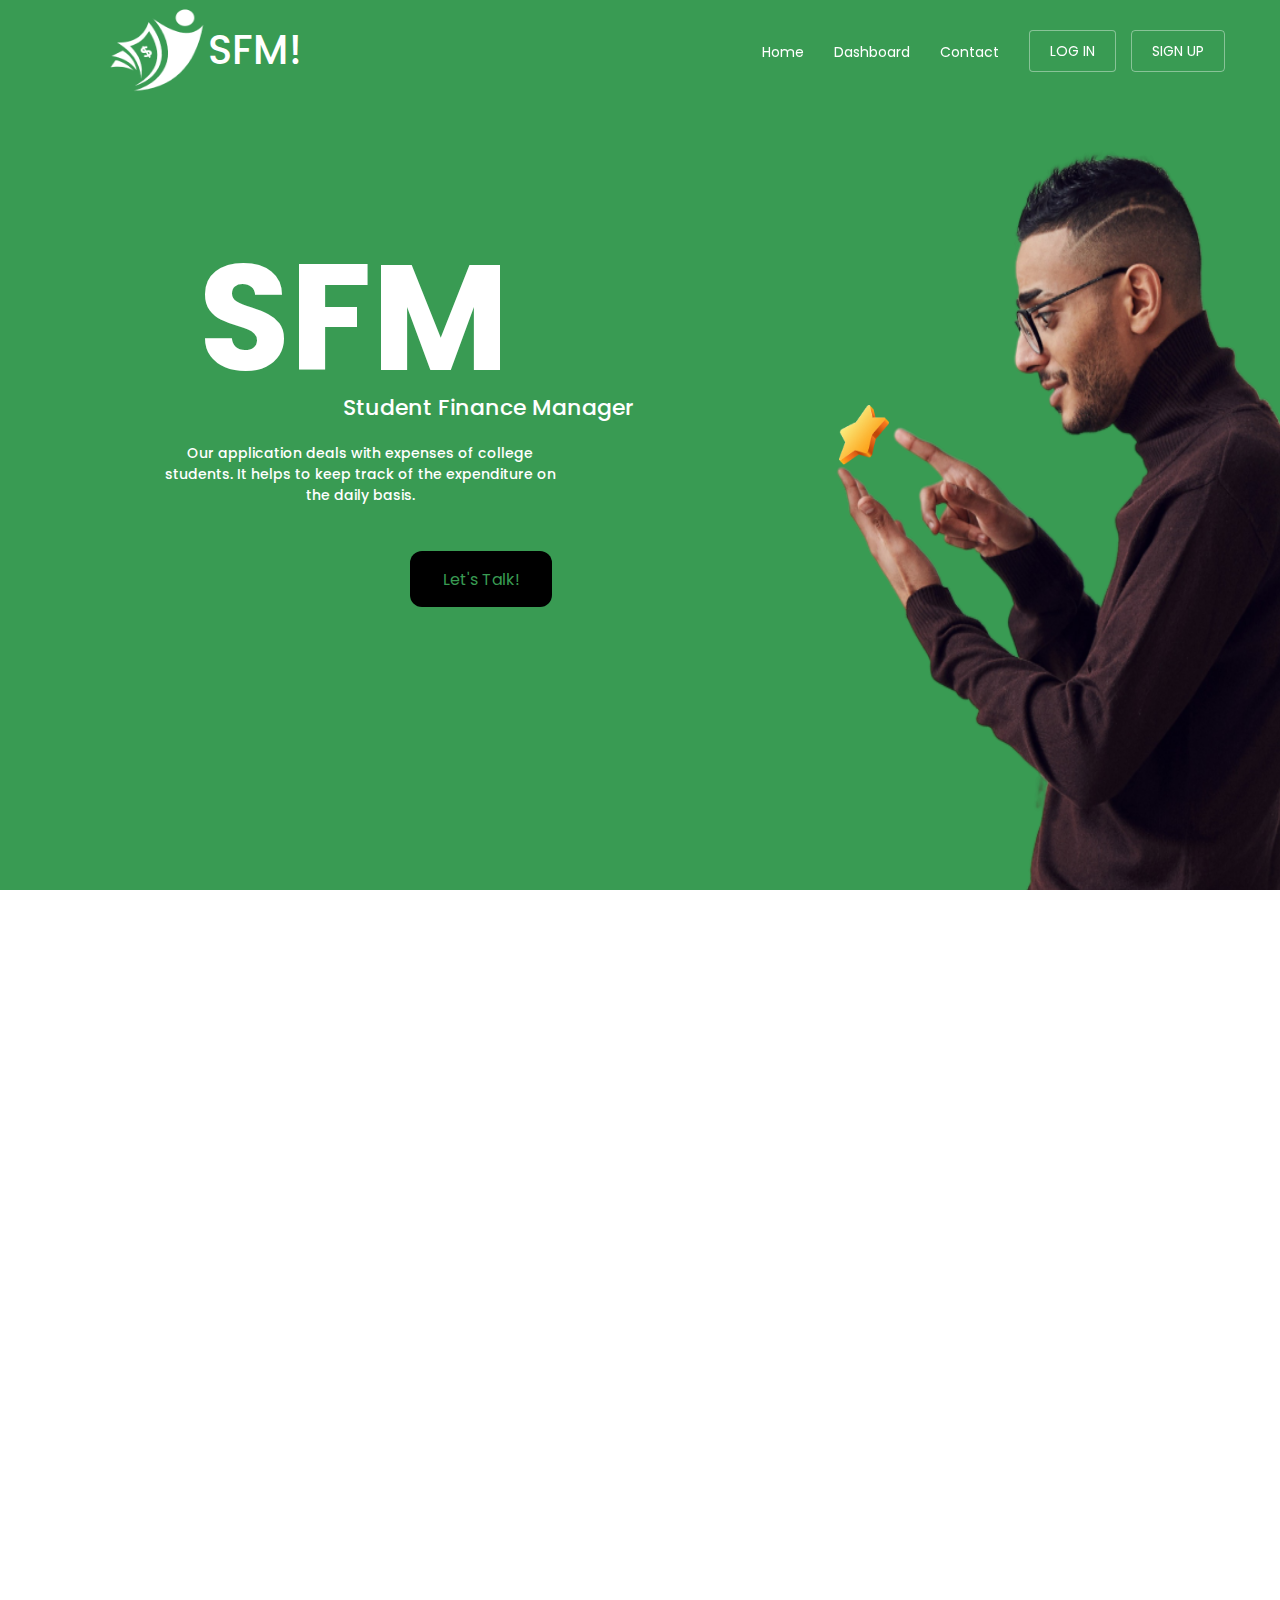
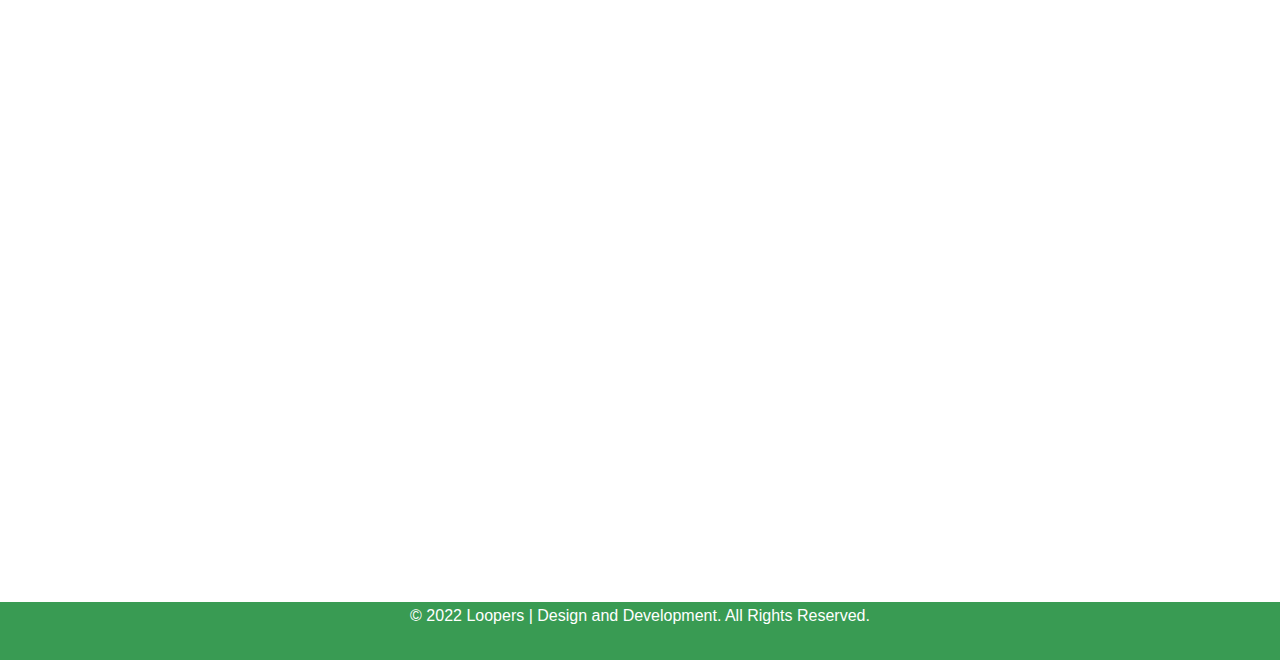
==== commit a490e24c: "Check it" ====
--- a/index.html
+++ b/index.html
@@ -12,7 +12,7 @@
     <link rel="stylesheet" href="css/style.min.css">
     <div class="header">
       <img src="img/sfmwhite.png" alt="logo" />
-      <h1>SFM</h1>
+      <h1>SFM!</h1>
     </div>
     
 
@@ -274,4 +274,4 @@
     <script src="js/custom.min.js"></script>
 
   </body>
-</html>+</html>
